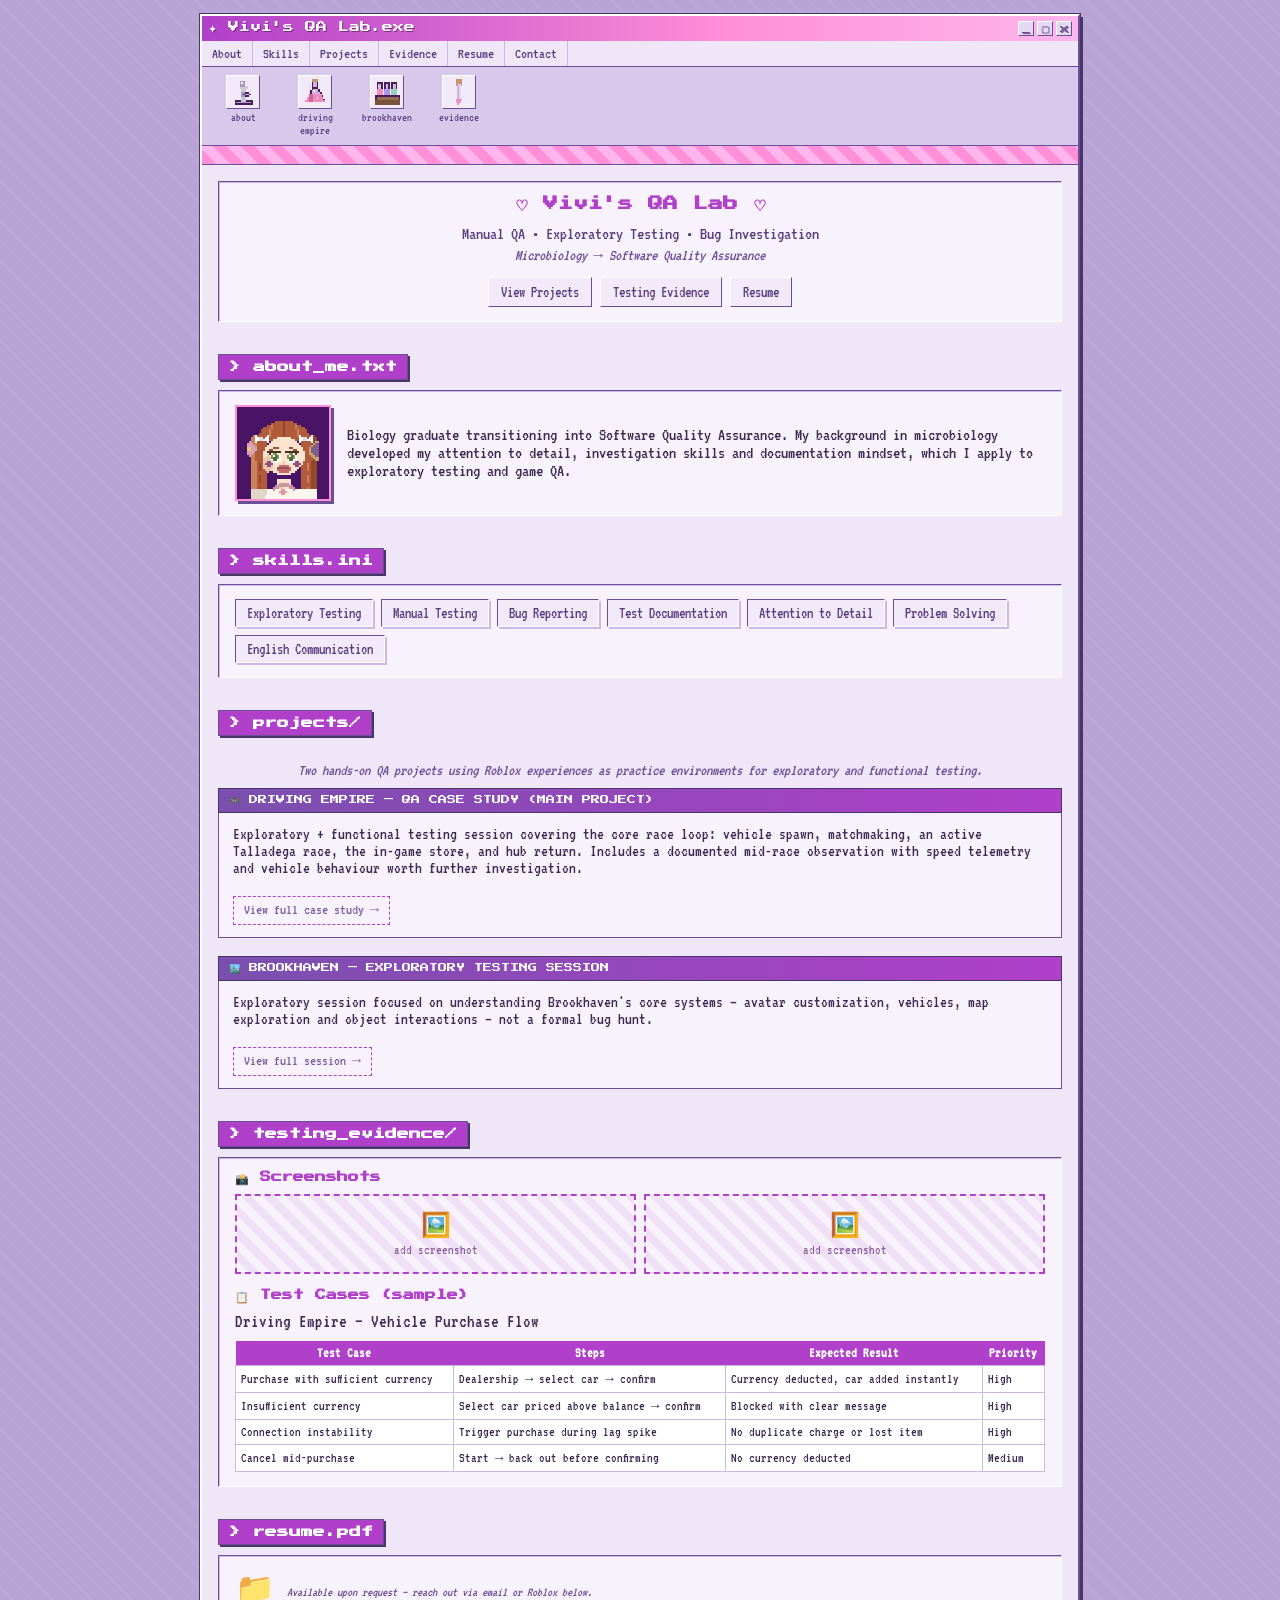
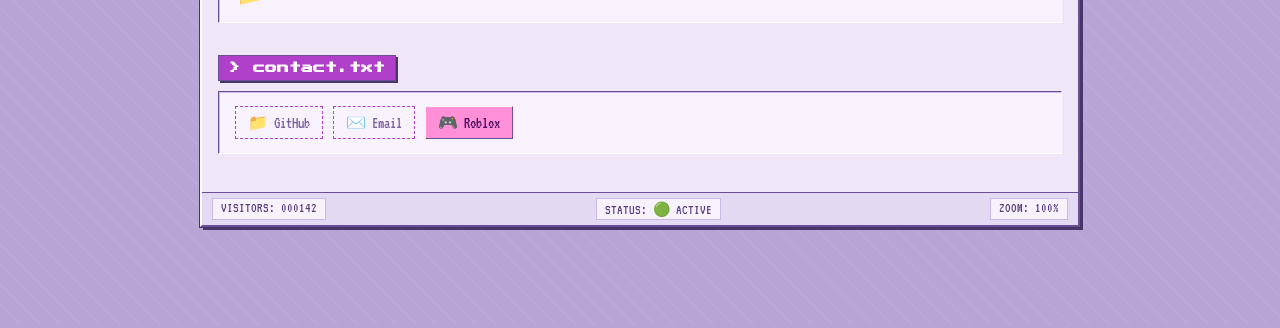
==== index.html @ 77f26cfa "Add files via upload" ====
<!DOCTYPE html>
<html lang="en">
<head>
<meta charset="UTF-8">
<meta name="viewport" content="width=device-width, initial-scale=1.0">
<title>&#10022; Vivi's QA Lab.exe &#10022;</title>
<link rel="stylesheet" href="style.css">
</head>
<body>

<div class="desktop">
  <div class="win">
    <div class="titlebar">
      <div>&#10022; Vivi's QA Lab.exe</div>
      <div class="tbtns"><span>_</span><span>&#9634;</span><span>x</span></div>
    </div>
    <div class="menubar">
      <a href="#about">About</a>
      <a href="#skills">Skills</a>
      <a href="#projects">Projects</a>
      <a href="#evidence">Evidence</a>
      <a href="#resume">Resume</a>
      <a href="#contact">Contact</a>
    </div>
    <div class="toolbar">
      <a href="#about"><div class="ticon"><img src="assets/icon-microscope.png" alt="microscope"></div><div class="tlabel">about</div></a>
      <a href="projects/driving-empire.html"><div class="ticon"><img src="assets/icon-flask.png" alt="flask"></div><div class="tlabel">driving empire</div></a>
      <a href="projects/brookhaven.html"><div class="ticon"><img src="assets/icon-testtubes.png" alt="test tubes"></div><div class="tlabel">brookhaven</div></a>
      <a href="#evidence"><div class="ticon"><img src="assets/icon-pipette.png" alt="pipette"></div><div class="tlabel">evidence</div></a>
    </div>
    <div class="statusstrip">
      <div class="scrolltext">&#10022; VIVI'S QA LAB &#10022; MICROBIOLOGY GRAD TRANSITIONING INTO GAME QA &#10022; TWO HANDS-ON TESTING PROJECTS BELOW &#10022; BEST VIEWED AT 800x600 &#10022;</div>
    </div>

    <div class="winbody">

      <section id="home">
        <div class="inset hero-inner">
          <h1>&#9825; Vivi's QA Lab &#9825;</h1>
          <div class="hero-tagline">Manual QA &bull; Exploratory Testing &bull; Bug Investigation</div>
          <div class="hero-sub">Microbiology &rarr; Software Quality Assurance</div>
          <div class="hero-btns">
            <a href="#projects">View Projects</a>
            <a href="#evidence">Testing Evidence</a>
            <a href="#resume">Resume</a>
          </div>
        </div>
      </section>

      <section id="about">
        <h2 class="section-title">&gt; about_me.txt</h2>
        <div class="inset about-flex">
          <div class="avatar-box"><img src="assets/avatar.png" alt="Vivi pixel avatar"></div>
          <div class="about-text">Biology graduate transitioning into Software Quality Assurance. My background in microbiology developed my attention to detail, investigation skills and documentation mindset, which I apply to exploratory testing and game QA.</div>
        </div>
      </section>

      <section id="skills">
        <h2 class="section-title">&gt; skills.ini</h2>
        <div class="inset skills-tags">
          <span class="skill-tag">Exploratory Testing</span>
          <span class="skill-tag">Manual Testing</span>
          <span class="skill-tag">Bug Reporting</span>
          <span class="skill-tag">Test Documentation</span>
          <span class="skill-tag">Attention to Detail</span>
          <span class="skill-tag">Problem Solving</span>
          <span class="skill-tag">English Communication</span>
        </div>
      </section>

      <section id="projects">
        <h2 class="section-title">&gt; projects/</h2>
        <p class="project-intro" style="text-align:center;">Two hands-on QA projects using Roblox experiences as practice environments for exploratory and functional testing.</p>

        <div class="experiment">
          <div class="exp-titlebar">&#127918; DRIVING EMPIRE &mdash; QA CASE STUDY (MAIN PROJECT)</div>
          <div class="exp-body">
            <p style="margin:0 0 10px;">Exploratory + functional testing session covering the core race loop: vehicle spawn, matchmaking, an active Talladega race, the in-game store, and hub return. Includes a documented mid-race observation with speed telemetry and vehicle behaviour worth further investigation.</p>
            <a class="gh-link" href="projects/driving-empire.html">View full case study &rarr;</a>
          </div>
        </div>

        <div class="experiment">
          <div class="exp-titlebar">&#127961;&#65039; BROOKHAVEN &mdash; EXPLORATORY TESTING SESSION</div>
          <div class="exp-body">
            <p style="margin:0 0 10px;">Exploratory session focused on understanding Brookhaven's core systems &mdash; avatar customization, vehicles, map exploration and object interactions &mdash; not a formal bug hunt.</p>
            <a class="gh-link" href="projects/brookhaven.html">View full session &rarr;</a>
          </div>
        </div>
      </section>

      <section id="evidence">
        <h2 class="section-title">&gt; testing_evidence/</h2>
        <div class="inset">

          <div class="evidence-sub">
            <h4>&#128248; Screenshots</h4>
            <div class="evidence-grid">
              <div class="evidence-box"><div class="eicon">&#128444;&#65039;</div>add screenshot</div>
              <div class="evidence-box"><div class="eicon">&#128444;&#65039;</div>add screenshot</div>
            </div>
          </div>

          <div class="evidence-sub" style="margin-bottom:0;">
            <h4>&#128203; Test Cases (sample)</h4>
            <p style="margin:0 0 4px;">Driving Empire &mdash; Vehicle Purchase Flow</p>
            <div class="table-scroll">
              <table class="testplan-table">
                <tr><th>Test Case</th><th>Steps</th><th>Expected Result</th><th>Priority</th></tr>
                <tr><td>Purchase with sufficient currency</td><td>Dealership &rarr; select car &rarr; confirm</td><td>Currency deducted, car added instantly</td><td>High</td></tr>
                <tr><td>Insufficient currency</td><td>Select car priced above balance &rarr; confirm</td><td>Blocked with clear message</td><td>High</td></tr>
                <tr><td>Connection instability</td><td>Trigger purchase during lag spike</td><td>No duplicate charge or lost item</td><td>High</td></tr>
                <tr><td>Cancel mid-purchase</td><td>Start &rarr; back out before confirming</td><td>No currency deducted</td><td>Medium</td></tr>
              </table>
            </div>
          </div>

        </div>
      </section>

      <section id="resume">
        <h2 class="section-title">&gt; resume.pdf</h2>
        <div class="inset file-tab">
          <div class="fico">&#128193;</div>
          <div style="flex:1; min-width:180px;">
            <div class="resume-note">Available upon request &mdash; reach out via email or Roblox below.</div>
          </div>
        </div>
      </section>

      <section id="contact">
        <h2 class="section-title">&gt; contact.txt</h2>
        <div class="inset">
          <div class="contact-icons">
            <a class="contact-item" href="https://github.com/Hivila" target="_blank" rel="noopener"><span>&#128193;</span> GitHub</a>
            <a class="contact-item" href="hivilasantos@gmaill.com"><span>&#9993;&#65039;</span> Email</a>
            <a class="contact-item real" href="https://www.roblox.com/share?code=942c1732c4fe4146af4039e1edab7d57&type=Profile&source=ProfileShare&stamp=1785298698552" target="_blank" rel="noopener"><span>&#127918;</span> Roblox</a>
          </div>
        </div>
      </section>


    </div>

    <div class="statusbar">
      <span id="visitcount">VISITORS: 000142</span>
      <span>STATUS: &#128994; ACTIVE</span>
      <span>ZOOM: 100%</span>
    </div>
  </div>

  <div class="mouse-track">
    <div class="lab-mouse" id="labmouse"><img src="assets/mouse-frame1.png" id="mouseimg"></div>
  </div>
</div>

<script src="scripts/script.js"></script>

</body>
</html>
---- style.css ----
@import url('https://fonts.googleapis.com/css2?family=Press+Start+2P&family=VT323&display=swap');
* { box-sizing: border-box; }
body {
  margin: 0; background: #b9a4d6;
  background-image: repeating-linear-gradient(45deg, rgba(255,255,255,0.05) 0px, rgba(255,255,255,0.05) 2px, transparent 2px, transparent 14px);
  font-family: 'VT323', monospace; font-size: 19px; color: #3d2b52; padding: 14px 8px 0; min-height: 100vh;
}
.desktop { max-width: 880px; margin: 0 auto; padding-bottom: 60px; }
.win {
  background: #e4d9f2; border: 2px solid #fff; border-right-color: #6b4f96; border-bottom-color: #6b4f96;
  box-shadow: 3px 3px 0 #4a3568, 0 0 0 1px #4a3568; margin-bottom: 4px; animation: crtFlicker 7s infinite;
}
@keyframes crtFlicker { 0%,19%,21%,23%,25%,54%,56%,100% { opacity: 1; } 20%,24%,55% { opacity: 0.985; } }
.blink { animation: blink 1s steps(1) infinite; }
@keyframes blink { 50% { opacity: 0; } }
.titlebar {
  background: linear-gradient(90deg, #b03fc9 0%, #ff8fd6 60%, #ffb6ec 100%); color: #fff;
  font-family: 'Press Start 2P', monospace; font-size: 11px; display: flex; align-items: center; justify-content: space-between;
  padding: 5px 6px; text-shadow: 1px 1px 0 rgba(74,20,90,0.6);
}
.titlebar .tbtns { display:flex; gap:3px; }
.titlebar .tbtns span {
  width: 16px; height: 15px; background: #e4d9f2; border: 1px solid #fff; border-right-color:#6b4f96; border-bottom-color:#6b4f96;
  color: #6b4f96; display:flex; align-items:center; justify-content:center; font-size: 9px; font-family:'Press Start 2P', monospace;
}
.titlebar .tbtns span:active { border-color:#6b4f96; border-right-color:#fff; border-bottom-color:#fff; transform: translate(1px,1px); }
.menubar { display: flex; flex-wrap: wrap; background: #efe6f7; border-bottom: 1px solid #6b4f96; font-size: 15px; }
.menubar a { padding: 5px 10px; color: #5a3f80; text-decoration: none; border-right: 1px solid #cbb8e6; }
.menubar a:hover { background: #ff8fd6; color:#fff; }
.toolbar { display: flex; flex-wrap: wrap; gap: 10px; background: #d8c8ec; border-bottom: 1px solid #6b4f96; padding: 8px 10px; }
.toolbar a { display: flex; flex-direction: column; align-items: center; gap: 2px; text-decoration: none; width: 62px; }
.toolbar .ticon {
  width: 34px; height: 34px; background: #f3eaf9; border: 1px solid #fff; border-right-color:#6b4f96; border-bottom-color:#6b4f96;
  display: flex; align-items:center; justify-content:center; overflow: hidden; transition: transform 0.15s, filter 0.15s;
}
.toolbar a:hover .ticon { transform: scale(1.12); filter: brightness(1.15); }
.toolbar .ticon img { width: 26px; height:26px; image-rendering: pixelated; }
.toolbar .tlabel { font-size: 12px; color: #5a3f80; text-align:center; line-height:1.1; }
.statusstrip {
  background: repeating-linear-gradient(45deg, #ff8fd6, #ff8fd6 10px, #ffb6ec 10px, #ffb6ec 20px); border-bottom: 1px solid #6b4f96;
  font-family: 'Press Start 2P', monospace; font-size: 8px; color: #4a0d63; overflow: hidden; white-space: nowrap; padding: 4px 0;
}
.statusstrip .scrolltext { display: inline-block; padding-left: 100%; animation: scroll-left 16s linear infinite; }
@keyframes scroll-left { 0% { transform: translateX(0);} 100% { transform: translateX(-100%);} }
.winbody { padding: 16px; background: #efe6f7; }
.inset { background: #f8f2fc; border: 1px solid #6b4f96; border-right-color:#fff; border-bottom-color:#fff; box-shadow: inset 1px 1px 0 #cbb8e6; padding: 14px 16px; }
section { margin-bottom: 22px; }
h2.section-title {
  font-family: 'Press Start 2P', monospace; font-size: 12px; color: #fff; background: #b03fc9; border: 1px solid #6b4f96;
  padding: 6px 10px; display:inline-block; margin-bottom: 10px; box-shadow: 2px 2px 0 #4a3568;
}
.hero-inner { text-align:center; }
.hero-inner h1 { font-family: 'Press Start 2P', monospace; font-size: 15px; color: #b03fc9; margin: 0 0 10px; }
.hero-tagline { font-size: 18px; color:#5a3f80; margin: 4px 0; }
.hero-sub { font-size: 16px; color:#6b4f96; font-style: italic; margin: 2px 0 10px; }
.hero-btns { display:flex; gap:8px; justify-content:center; flex-wrap:wrap; margin-top: 12px; }
.hero-btns a {
  font-family: 'VT323', monospace; font-size: 16px; background: #f3eaf9; border: 1px solid #fff;
  border-right-color:#6b4f96; border-bottom-color:#6b4f96; padding: 6px 12px; text-decoration:none; color:#5a3f80;
}
.hero-btns a:active { border-color:#6b4f96; border-right-color:#fff; border-bottom-color:#fff; transform: translate(1px,1px); }
.legend-note { text-align:center; font-size:14px; color:#6b4f96; font-style:italic; margin: 10px 0 0; }
.about-flex { display:flex; gap:16px; flex-wrap:wrap; align-items:center; }
.avatar-box { width:96px; height:96px; flex-shrink:0; background:#4a1466; border:2px solid #ff8fd6; box-shadow:3px 3px 0 #6b4f96; overflow:hidden; }
.avatar-box img { width:100%; height:100%; object-fit:contain; image-rendering:pixelated; }
.about-text { flex:1; min-width:200px; font-size:18px; }
.skills-tags { display:flex; flex-wrap:wrap; gap:8px; }
.skill-tag {
  font-family:'VT323',monospace; font-size:16px; background:#f3eaf9; border:1px solid #6b4f96; border-right-color:#fff; border-bottom-color:#fff;
  box-shadow:2px 2px 0 #cbb8e6; padding:5px 11px; color:#5a3f80;
}
.project-intro { font-size:16px; color:#6b4f96; font-style:italic; margin-bottom:10px; }
.experiment { margin-bottom: 18px; }
.exp-titlebar { background: linear-gradient(90deg, #7a4fae, #b03fc9); color:#fff; font-family:'Press Start 2P', monospace; font-size:9px; padding: 6px 10px; border: 1px solid #4a3568; }
.exp-body { background:#f8f2fc; border:1px solid #6b4f96; border-top:none; padding: 12px 14px; font-size: 17px; }
.exp-section-label { font-weight:bold; color:#b03fc9; margin:10px 0 4px; font-size:15px; }
.overview-grid { font-size:15px; margin: 4px 0 10px; }
.overview-grid div { margin: 2px 0; }
.placeholder-text { color:#8a5f9e; font-style:italic; }
.scope-list, .approach-list { margin:0 0 8px; padding-left:18px; font-size:16px; }
.issue-block { margin-top: 10px; padding: 10px 12px; border-left: 3px solid; font-size: 16px; }
.issue-block.confirmed { border-left-color: #3f8f5f; background: #eef7ee; }
.issue-block.potential { border-left-color: #c98a2e; background: #fbf3e6; }
.issue-block h5 { margin: 0 0 6px; font-size: 14px; font-family:'Press Start 2P', monospace; }
.issue-block.confirmed h5 { color: #2c6b45; }
.issue-block.potential h5 { color: #a06a1e; }
.issue-block ul { margin: 4px 0 0; padding-left: 18px; }
.gh-link { display:inline-block; margin-top:10px; font-family:'VT323',monospace; font-size:15px; border:1px dashed #b03fc9; color:#7a5f9e; background:#f8f2fc; padding:5px 10px; text-decoration:none; }
.video-embed-wrap { position:relative; max-width:460px; margin:12px auto; aspect-ratio:16/9; border:2px solid #b03fc9; box-shadow:3px 3px 0 #6b4f96; overflow:hidden; }
.video-embed-wrap iframe { width:100%; height:100%; border:0; display:block; }
.video-caption { text-align:center; font-size:14px; color:#6b4f96; font-style:italic; margin-top:6px; }
.evidence-sub { margin-bottom: 16px; }
.evidence-sub h4 { font-family:'Press Start 2P', monospace; font-size:11px; color:#b03fc9; margin:0 0 8px; }
.evidence-grid { display:grid; grid-template-columns:1fr 1fr; gap:8px; }
.evidence-box {
  min-height: 80px; border: 2px dashed #b03fc9; background: repeating-linear-gradient(45deg, #f8f2fc, #f8f2fc 8px, #efe0f5 8px, #efe0f5 16px);
  display:flex; flex-direction:column; align-items:center; justify-content:center; font-size: 14px; color:#8a5f9e; gap:4px;
}
.evidence-box .eicon { font-size: 24px; }
.table-scroll { overflow-x: auto; }
.testplan-table { width:100%; border-collapse:collapse; font-size:14px; margin-top:6px; min-width:420px; }
.testplan-table th { background:#b03fc9; color:#fff; padding:5px; font-family:'VT323',monospace; }
.testplan-table td { border:1px solid #cbb8e6; padding:5px; background:#fff; }
.file-tab { display:flex; align-items:center; gap:12px; flex-wrap:wrap; }
.fico { font-size:32px; }
.resume-row { display:flex; gap:10px; flex-wrap:wrap; margin-top:8px; }
.resume-btn { font-family:'VT323',monospace; font-size:16px; padding:6px 12px; text-decoration:none; border:1px dashed #b03fc9; color:#7a5f9e; background:#f8f2fc; }
.resume-note { font-size:13px; color:#6b4f96; font-style:italic; margin-top:6px; }
.floppy-hover { display:inline-block; cursor:pointer; transition: transform 0.2s; font-size: 20px; }
.floppy-hover:hover { transform: rotate(-10deg) scale(1.2); }
.contact-icons { display:flex; gap:10px; flex-wrap:wrap; }
.contact-item {
  display:flex; align-items:center; gap:6px; font-family:'VT323',monospace; font-size:16px;
  border:1px dashed #b03fc9; color:#7a5f9e; background:#f8f2fc; padding:6px 12px; text-decoration:none;
}
.contact-item.real { border:1px solid #fff; border-right-color:#6b4f96; border-bottom-color:#6b4f96; background:#ff8fd6; color:#4a0d63; }
.guestbook-entry { font-size:14px; color:#5a3f66; margin: 4px 0; }
.statusbar { display:flex; justify-content:space-between; flex-wrap:wrap; gap:6px; background:#e4d9f2; border-top:1px solid #6b4f96; padding: 5px 10px; font-size:14px; color:#5a3f80; }
.statusbar span { border:1px solid #cbb8e6; padding:2px 8px; background:#f8f2fc; }
.mouse-track { position: relative; height: 34px; max-width: 880px; margin: 0 auto; overflow: hidden; }
.lab-mouse { position: absolute; bottom: 0; left: -40px; width: 34px; height: 22px; image-rendering: pixelated; animation: scurry 9s linear infinite; }
.lab-mouse img { width:100%; height:100%; display:block; }
@keyframes scurry {
  0% { left: -40px; } 48% { left: calc(100% - 20px); transform: scaleX(1); }
  50% { left: calc(100% - 20px); transform: scaleX(-1); } 98% { left: -40px; transform: scaleX(-1); }
  100% { left: -40px; transform: scaleX(1); }
}
@media (max-width: 600px) {
  .titlebar { font-size: 9px; }
  .hero-inner h1 { font-size: 12px; }
  .evidence-grid { grid-template-columns: 1fr; }
  .about-flex { flex-direction: column; text-align: center; }
}
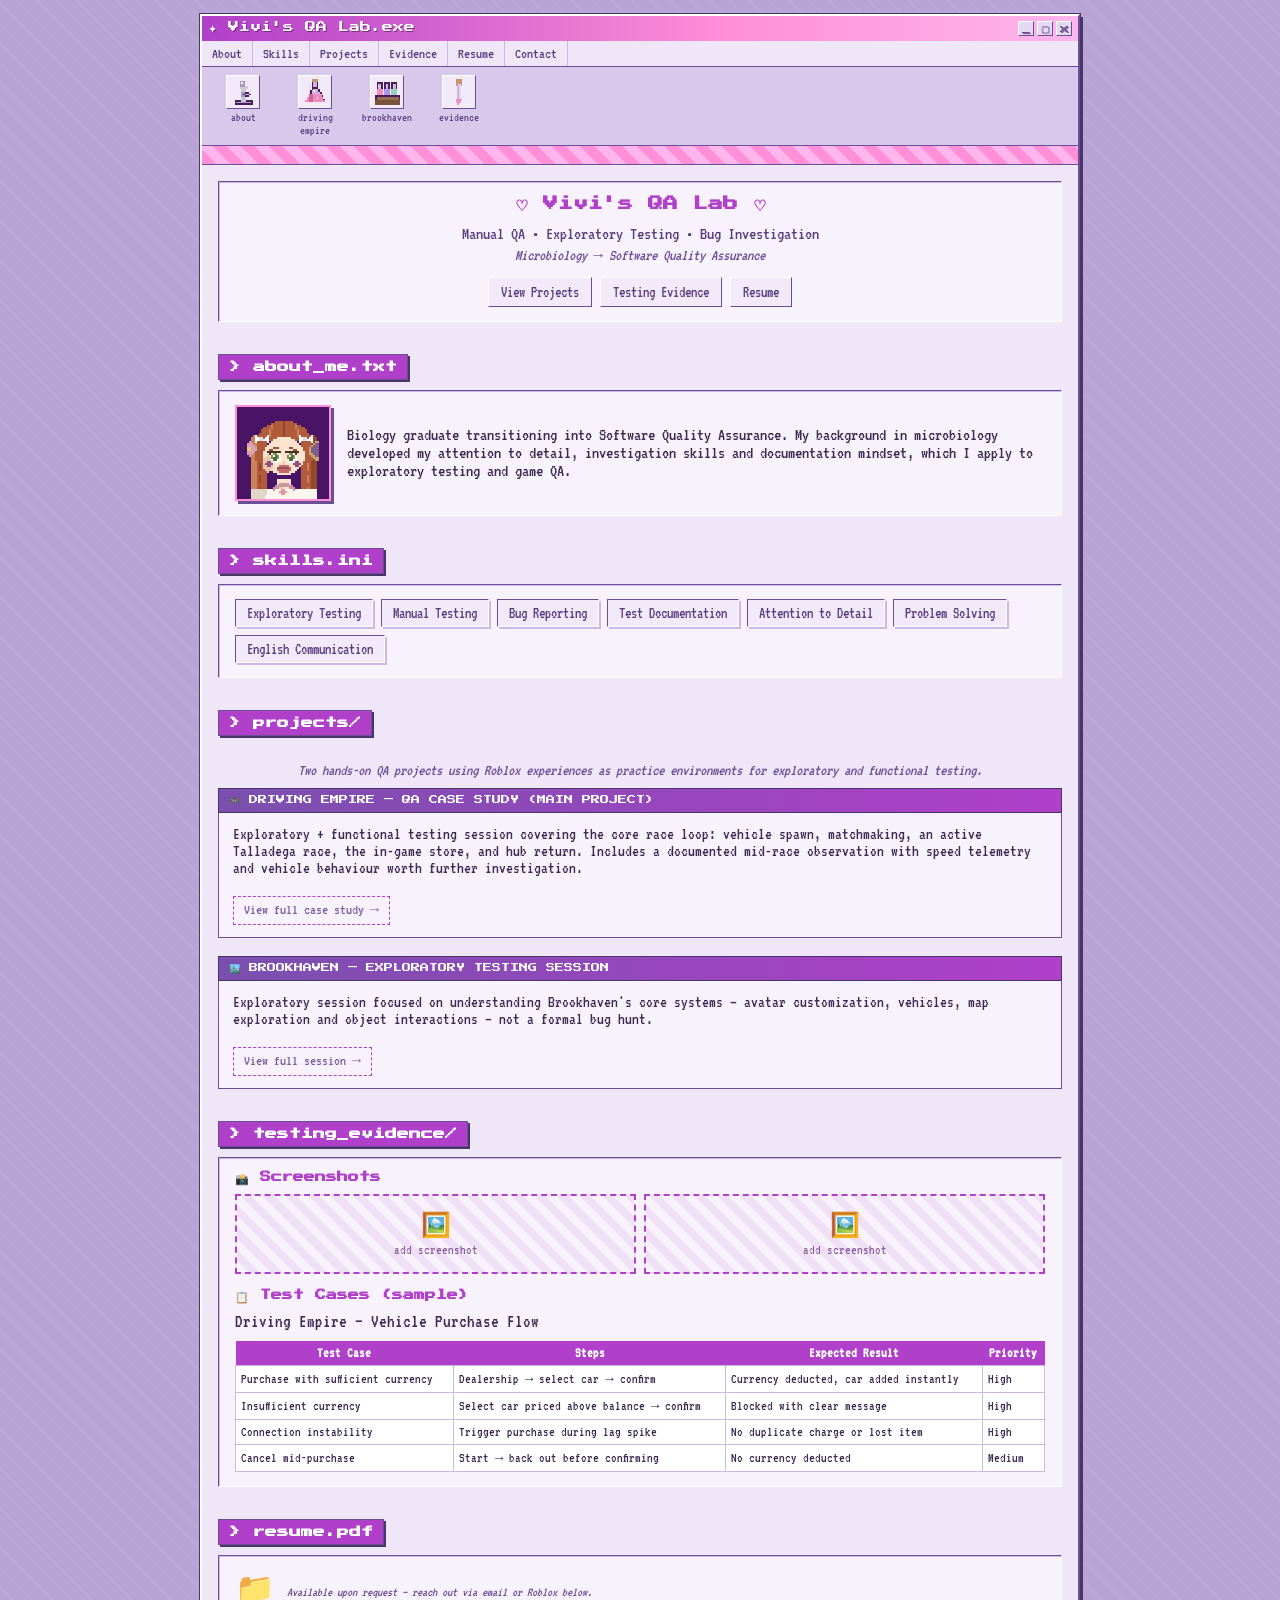
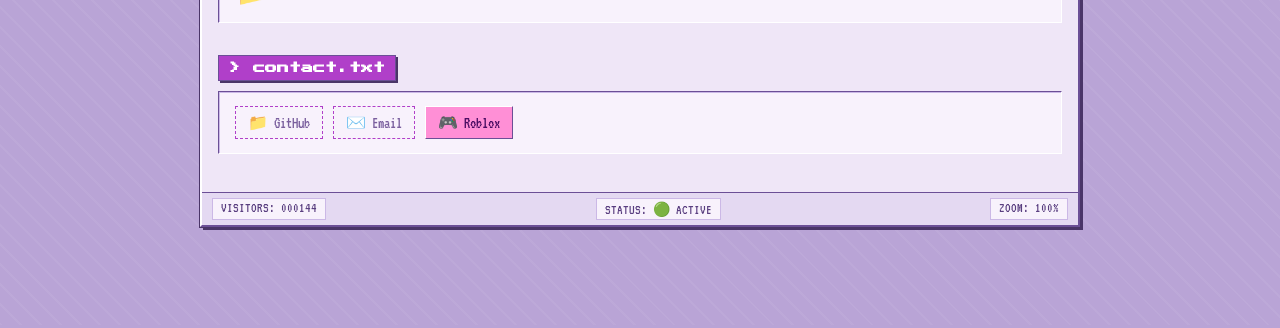
==== commit ec476d34: "Fix email link in contact section" ====
--- a/index.html
+++ b/index.html
@@ -132,8 +132,8 @@
         <h2 class="section-title">&gt; contact.txt</h2>
         <div class="inset">
           <div class="contact-icons">
-            <a class="contact-item" href="https://github.com/Hivila" target="_blank" rel="noopener"><span>&#128193;</span> GitHub</a>
-            <a class="contact-item" href="hivilasantos@gmaill.com"><span>&#9993;&#65039;</span> Email</a>
+            <a class="contact-item" href="https://github.com/vivilabs-collabs" target="_blank" rel="noopener"><span>&#128193;</span> GitHub</a>
+            <a class="contact-item" href="mailto:hivilasantos@gmail.com"><span>&#9993;&#65039;</span> Email</a>
             <a class="contact-item real" href="https://www.roblox.com/share?code=942c1732c4fe4146af4039e1edab7d57&type=Profile&source=ProfileShare&stamp=1785298698552" target="_blank" rel="noopener"><span>&#127918;</span> Roblox</a>
           </div>
         </div>
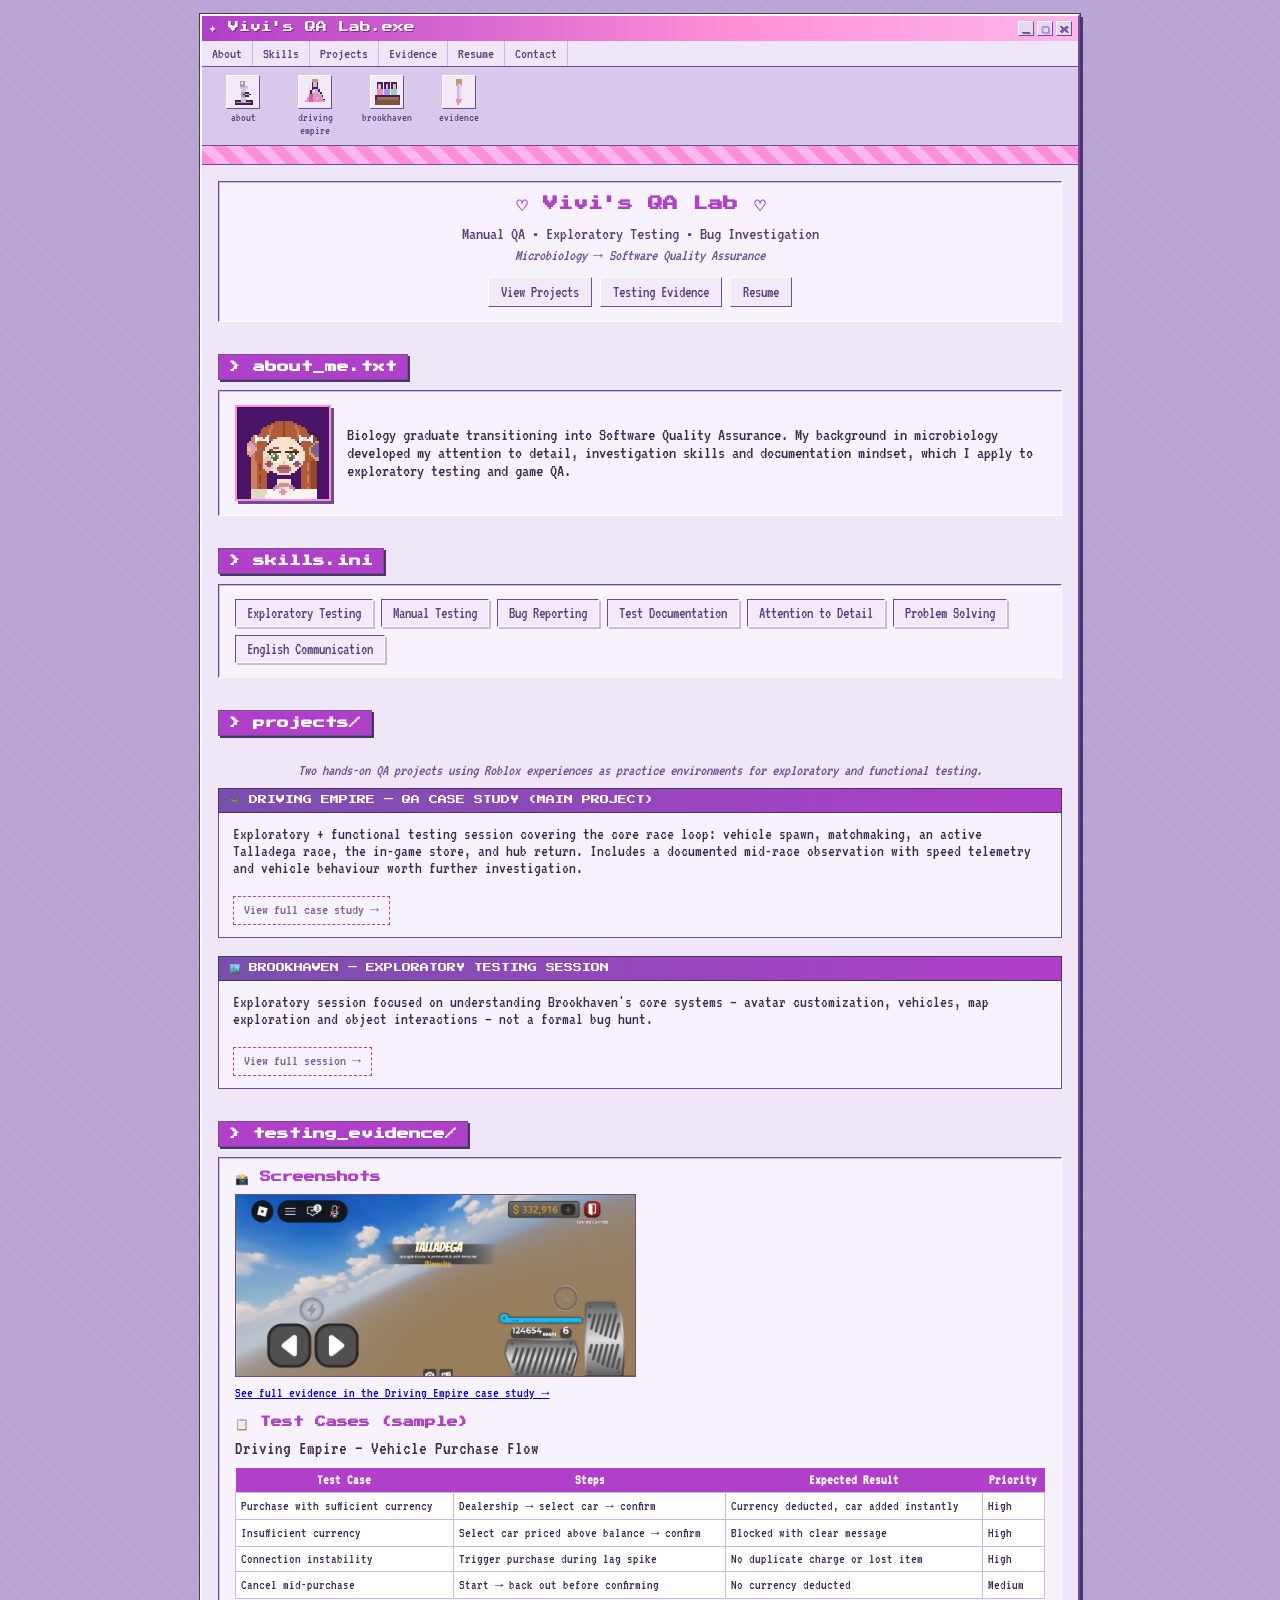
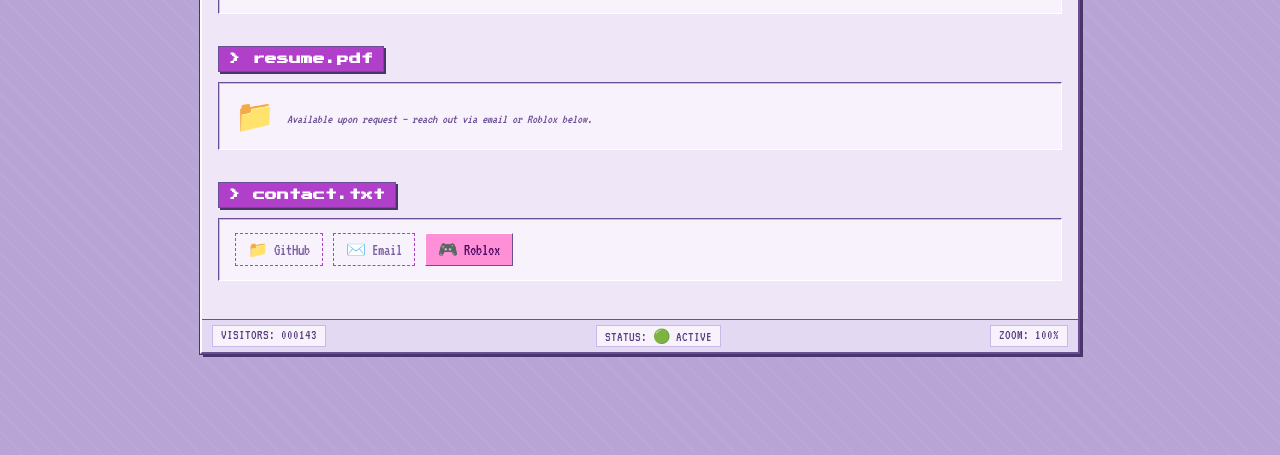
==== commit c4abafeb: "Replace placeholder screenshots with actual image" ====
--- a/index.html
+++ b/index.html
@@ -96,9 +96,9 @@
           <div class="evidence-sub">
             <h4>&#128248; Screenshots</h4>
             <div class="evidence-grid">
-              <div class="evidence-box"><div class="eicon">&#128444;&#65039;</div>add screenshot</div>
-              <div class="evidence-box"><div class="eicon">&#128444;&#65039;</div>add screenshot</div>
+              <img src="assets/driving-empire/Talladega%20speed%20telemetry%20anomaly.png" alt="Talladega speed telemetry anomaly" style="width:100%; display:block; border:1px solid #6b4f96;">
             </div>
+            <p style="margin:8px 0 0; font-size:14px;"><a href="projects/driving-empire.html">See full evidence in the Driving Empire case study &rarr;</a></p>
           </div>
 
           <div class="evidence-sub" style="margin-bottom:0;">
@@ -132,7 +132,7 @@
         <h2 class="section-title">&gt; contact.txt</h2>
         <div class="inset">
           <div class="contact-icons">
-            <a class="contact-item" href="https://github.com/vivilabs-collabs" target="_blank" rel="noopener"><span>&#128193;</span> GitHub</a>
+            <a class="contact-item" href="https://github.com/Hivila" target="_blank" rel="noopener"><span>&#128193;</span> GitHub</a>
             <a class="contact-item" href="mailto:hivilasantos@gmail.com"><span>&#9993;&#65039;</span> Email</a>
             <a class="contact-item real" href="https://www.roblox.com/share?code=942c1732c4fe4146af4039e1edab7d57&type=Profile&source=ProfileShare&stamp=1785298698552" target="_blank" rel="noopener"><span>&#127918;</span> Roblox</a>
           </div>
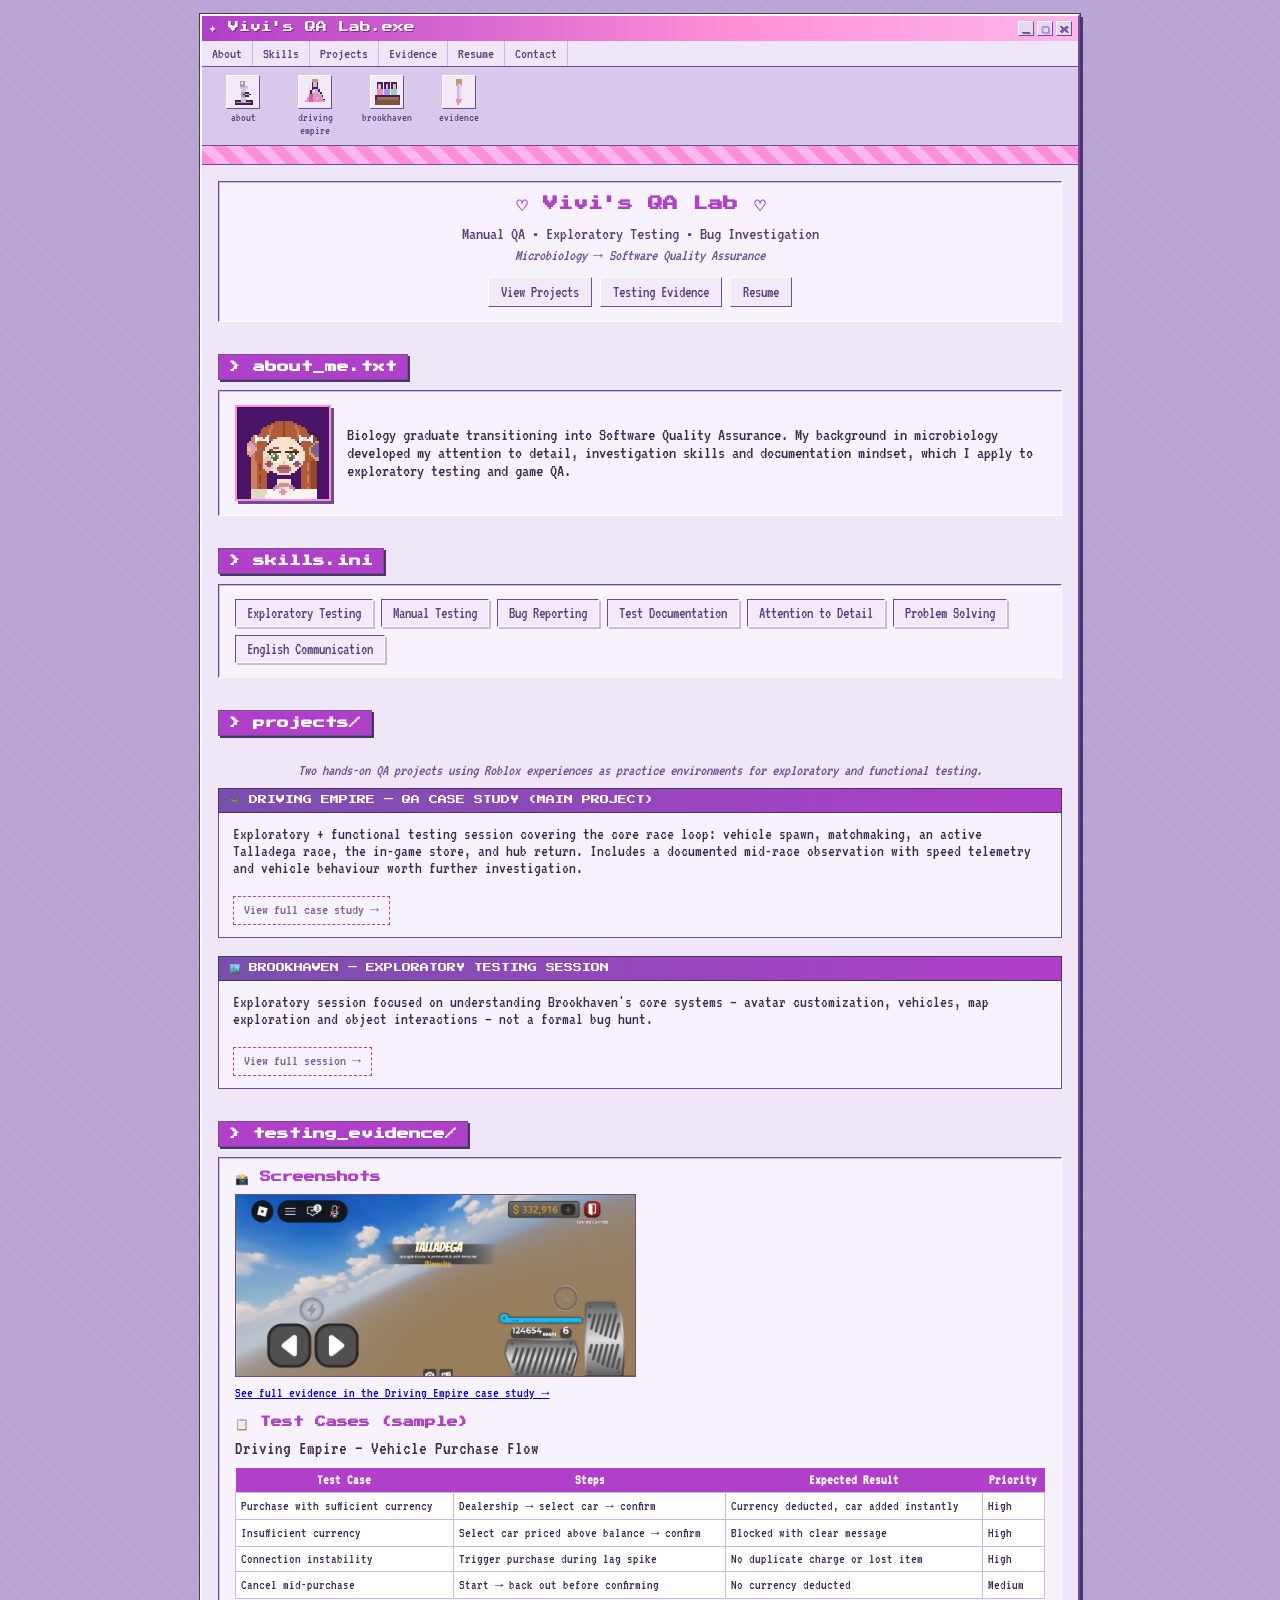
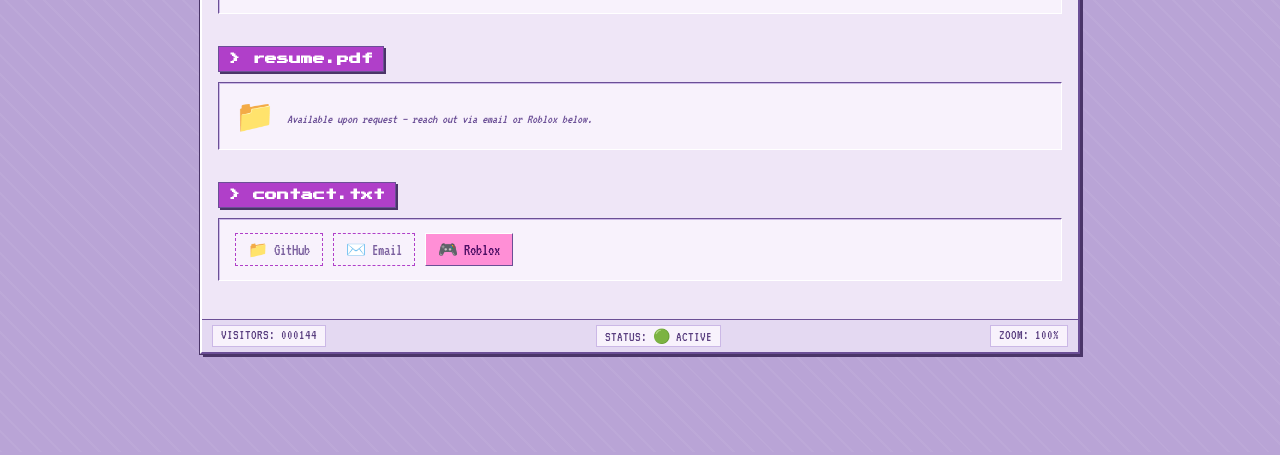
==== commit 812a8240: "Update GitHub link in contact section" ====
--- a/index.html
+++ b/index.html
@@ -132,7 +132,7 @@
         <h2 class="section-title">&gt; contact.txt</h2>
         <div class="inset">
           <div class="contact-icons">
-            <a class="contact-item" href="https://github.com/Hivila" target="_blank" rel="noopener"><span>&#128193;</span> GitHub</a>
+            <a class="contact-item" href="https://github.com/vivilabs-collabs" target="_blank" rel="noopener"><span>&#128193;</span> GitHub</a>
             <a class="contact-item" href="mailto:hivilasantos@gmail.com"><span>&#9993;&#65039;</span> Email</a>
             <a class="contact-item real" href="https://www.roblox.com/share?code=942c1732c4fe4146af4039e1edab7d57&type=Profile&source=ProfileShare&stamp=1785298698552" target="_blank" rel="noopener"><span>&#127918;</span> Roblox</a>
           </div>
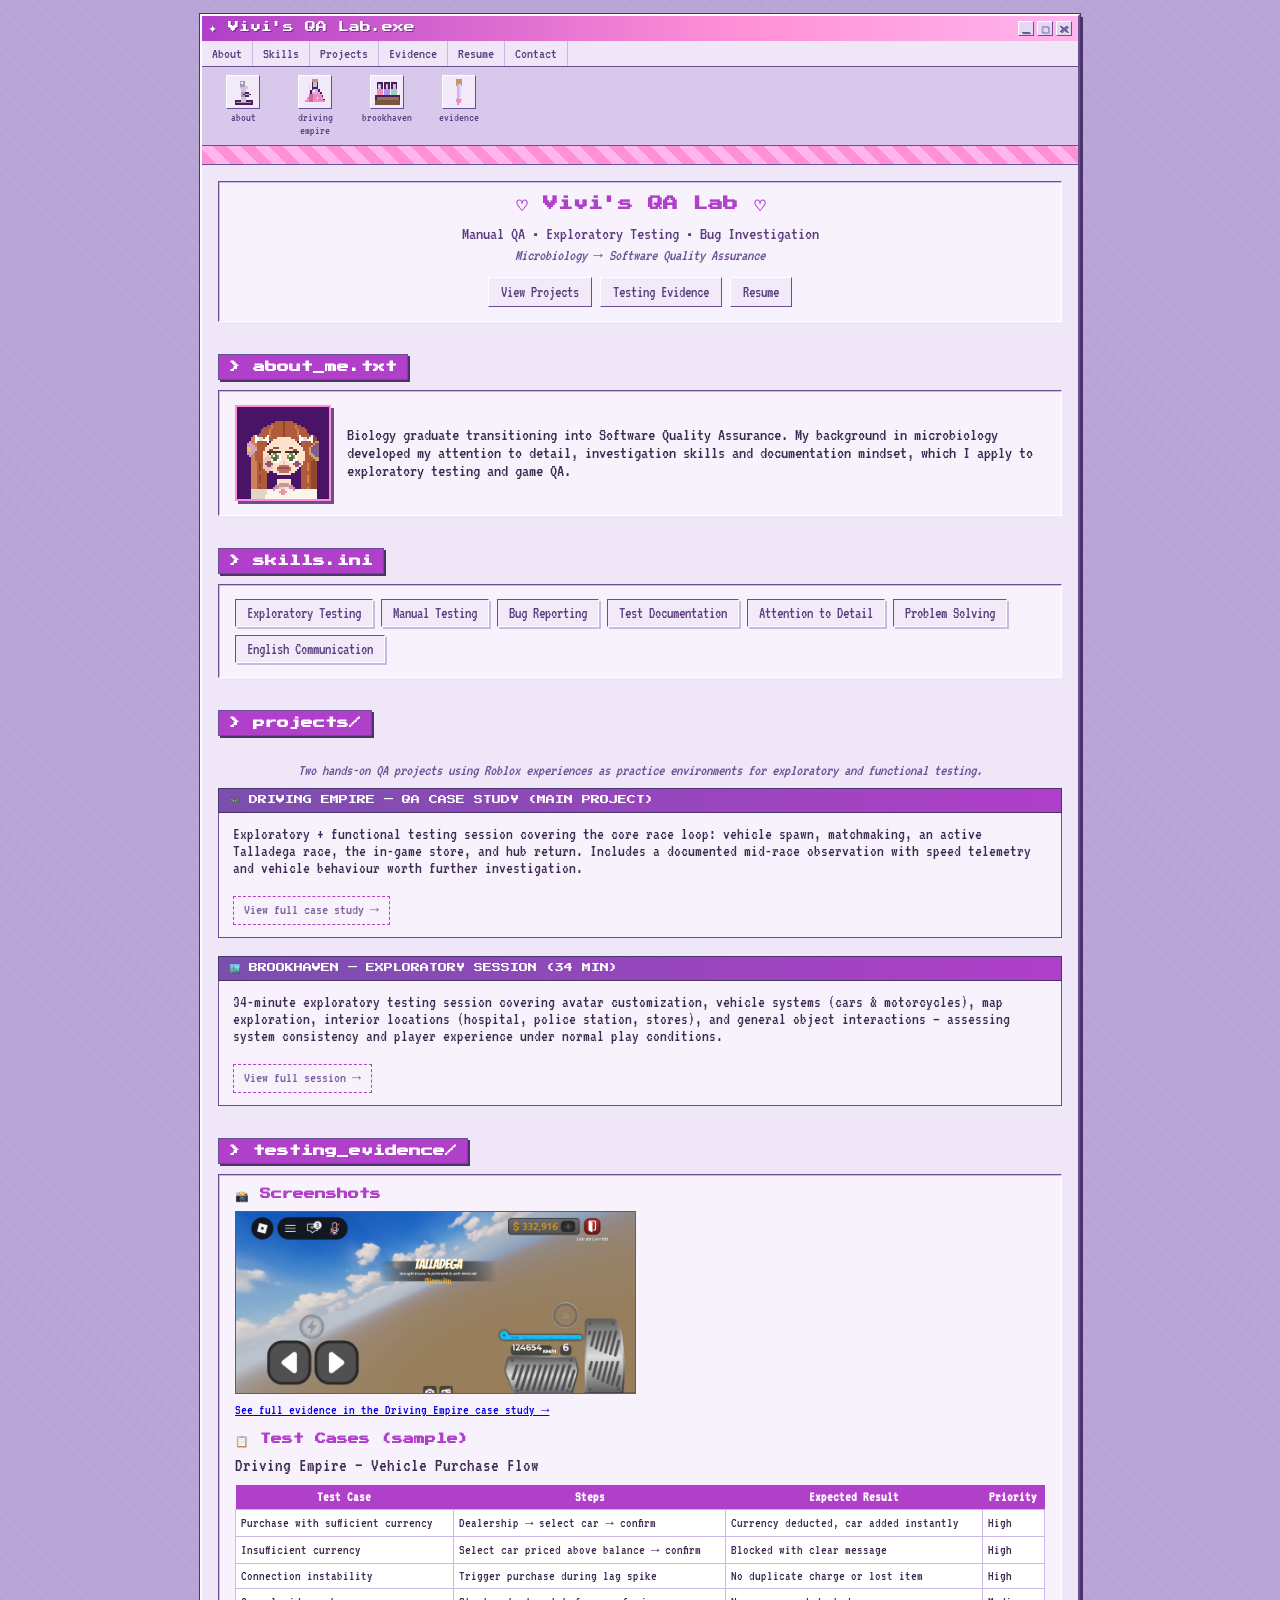
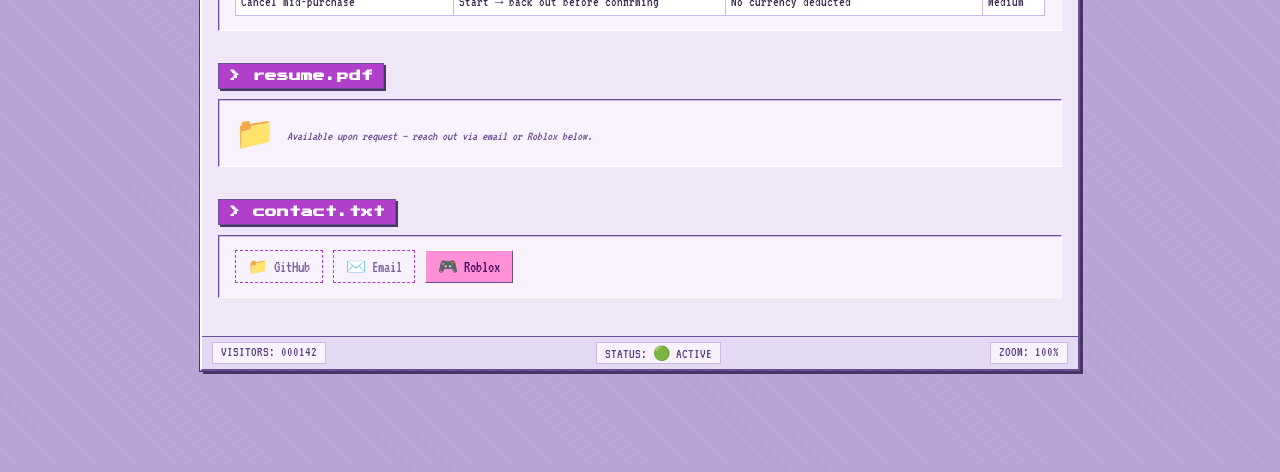
==== commit 4c448484: "Revise exploratory session title and description Updated the title and description of the explorator" ====
--- a/index.html
+++ b/index.html
@@ -81,9 +81,9 @@
         </div>
 
         <div class="experiment">
-          <div class="exp-titlebar">&#127961;&#65039; BROOKHAVEN &mdash; EXPLORATORY TESTING SESSION</div>
+          <div class="exp-titlebar">&#127961;&#65039; BROOKHAVEN &mdash; EXPLORATORY SESSION (34 MIN)</div>
           <div class="exp-body">
-            <p style="margin:0 0 10px;">Exploratory session focused on understanding Brookhaven's core systems &mdash; avatar customization, vehicles, map exploration and object interactions &mdash; not a formal bug hunt.</p>
+            <p style="margin:0 0 10px;">34-minute exploratory testing session covering avatar customization, vehicle systems (cars &amp; motorcycles), map exploration, interior locations (hospital, police station, stores), and general object interactions &mdash; assessing system consistency and player experience under normal play conditions.</p>
             <a class="gh-link" href="projects/brookhaven.html">View full session &rarr;</a>
           </div>
         </div>
